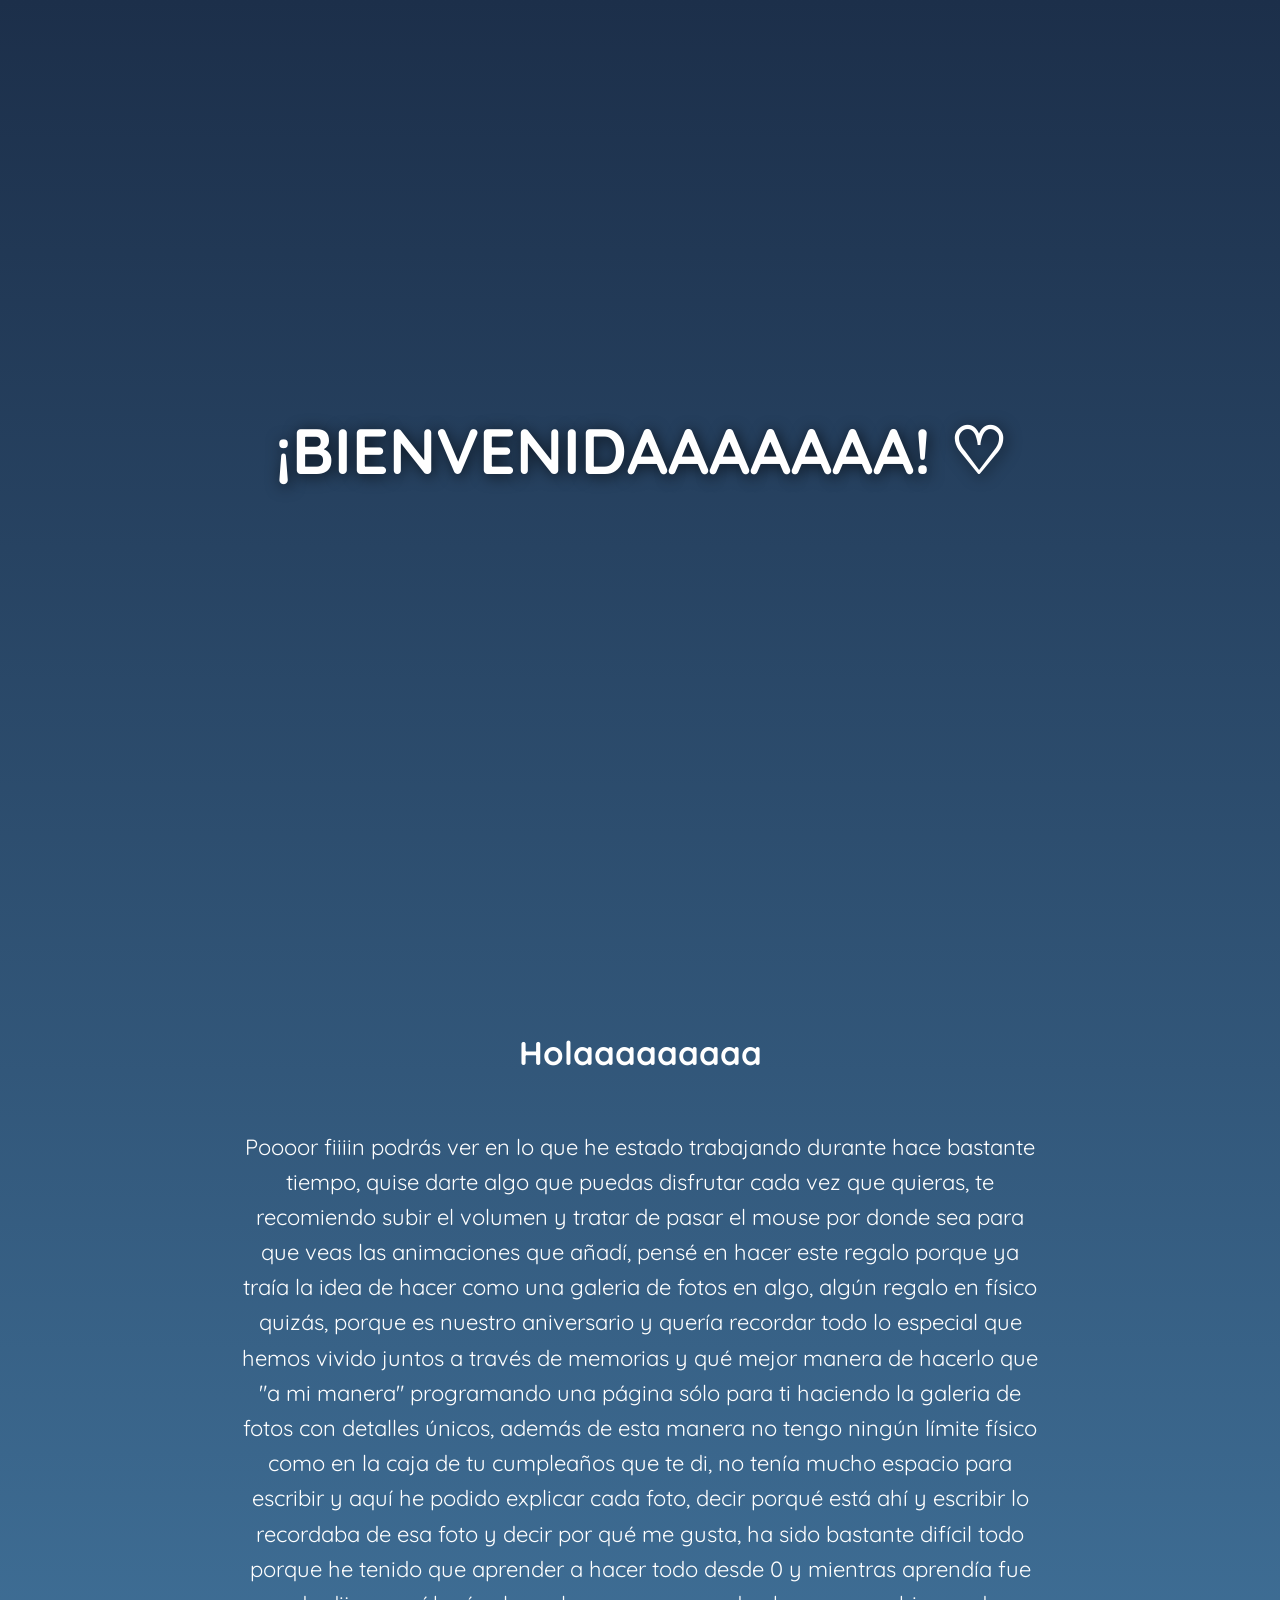
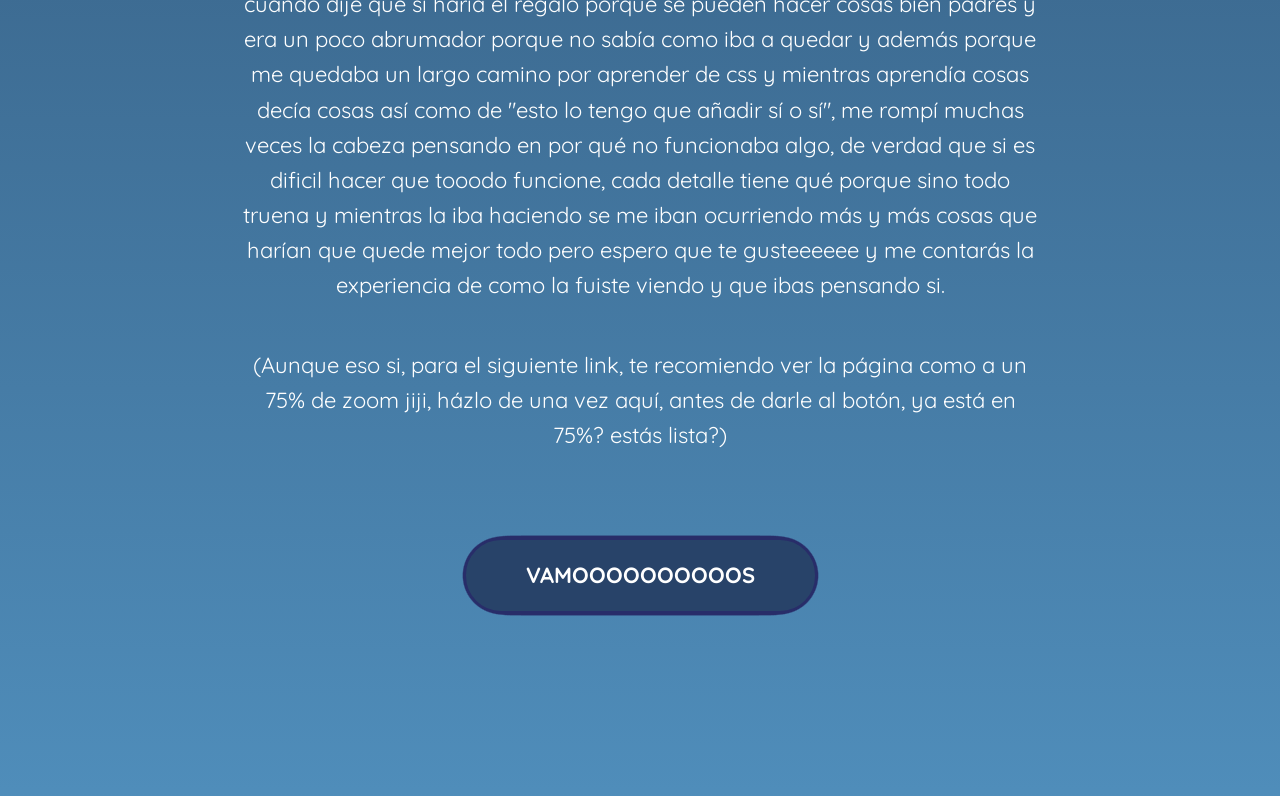
==== index.html @ 8e42fcab "Add files via upload" ====
<!DOCTYPE html>
<html lang="es">
<head>
    <meta charset="UTF-8">
    <meta name="viewport" content="width=device-width, initial-scale=1.0">
    <title>BIENVENIDA</title>
    <link rel="stylesheet" href="portada.css">
    <link href="https://fonts.googleapis.com/css2?family=Quicksand:wght@400;700&display=swap" rel="stylesheet">
</head>
<body>

    <header class="hero">
        <video autoplay loop muted playsinline class="video-fondo">
            <source src="Videonat/Videonat.mp4" type="video/mp4">
        </video>
        
        <div class="contenido-hero">
            <h1>¡BIENVENIDAAAAAAA! ♡</h1>
        </div>
    </header>

    <div class="explicacion">
        <h2>Holaaaaaaaaa</h2>
        <p>Poooor fiiiin podrás ver en lo que he estado trabajando durante hace bastante tiempo, quise darte algo que puedas disfrutar cada vez que quieras, te recomiendo subir el volumen y tratar de pasar el mouse por donde sea para que veas las animaciones que añadí, pensé en hacer este regalo porque ya traía la idea de hacer como una galeria de fotos en algo, algún regalo en físico quizás, porque es nuestro aniversario y quería recordar todo lo especial que hemos vivido juntos a través de memorias y qué mejor manera de hacerlo que "a mi manera" programando una página sólo para ti haciendo la galeria de fotos con detalles únicos, además de esta manera no tengo ningún límite físico como en la caja de tu cumpleaños que te di, no tenía mucho espacio para escribir y aquí he podido explicar cada foto, decir porqué está ahí y escribir lo recordaba de esa foto y decir por qué me gusta, ha sido bastante difícil todo porque he tenido que aprender a hacer todo desde 0 y mientras aprendía fue cuando dije que sí haría el regalo porque se pueden hacer cosas bien padres y era un poco abrumador porque no sabía como iba a quedar y además porque me quedaba un largo camino por aprender de css y mientras aprendía cosas decía cosas así como de "esto lo tengo que añadir sí o sí", me rompí muchas veces la cabeza pensando en por qué no funcionaba algo, de verdad que si es dificil hacer que tooodo funcione, cada detalle tiene qué porque sino todo truena y mientras la iba haciendo se me iban ocurriendo más y más cosas que harían que quede mejor todo pero espero que te gusteeeeee y me contarás la experiencia de como la fuiste viendo y que ibas pensando si.</p>
        <p>(Aunque eso si, para el siguiente link, te recomiendo ver la página como a un 75% de zoom jiji, házlo de una vez aquí, antes de darle al botón, ya está en 75%? estás lista?)</p>

        <div class="centrar">
            <div class="goo-wrapper">
                <div class="bubble"></div>
                <div class="boton">
                    <a href="principal.html">VAMOOOOOOOOOOS</a>
                </div>
            </div>
        </div>
    </div>

    <svg xmlns="http://www.w3.org/2000/svg" version="1.1" style="display:none;">
        <defs>
            <filter id="gooey">
                <feGaussianBlur in="SourceGraphic" stdDeviation="10" result="blur" />
                <feColorMatrix in="blur" mode="matrix" values="1 0 0 0 0  0 1 0 0 0  0 0 1 0 0  0 0 0 20 -10" result="gooey" />
                <feComposite in="SourceGraphic" in2="gooey" operator="atop" />
            </filter>
        </defs>
    </svg>

</body>
</html>
---- portada.css ----
html {
    scroll-behavior: smooth;
}

body {
    background: linear-gradient(to bottom, rgb(28, 47, 74), lch(55.97% 31.99 250.73));
    margin: 0;
    padding: 0;
    font-family: 'Quicksand', sans-serif;
    color: white;
    overflow-x: hidden;
}

/* --- ESTILO DEL VIDEO HERO --- */
header.hero {
    position: relative;
    height: 100vh; 
    display: flex;
    align-items: center;
    justify-content: center;
    overflow: hidden; 
    text-align: center;
}

.video-fondo {
    position: absolute;
    top: 0;
    left: 0;
    width: 100%;
    height: 100%;
    object-fit: cover;
    /* Ajustamos para que baje un poco el video y se vea su cara */
    object-position: 50% 15%; 
    z-index: 1;
    opacity: 0.5;
}

.contenido-hero {
    position: relative;
    z-index: 2; 
}

.contenido-hero h1 {
    font-size: 4rem;
    margin: 0;
    text-shadow: 2px 2px 15px rgba(0,0,0,0.7);
    animation: aparecer 1.5s ease-out;
}

/* --- SECCIÓN DE TEXTO --- */
.explicacion {
    padding: 100px 20px;
    max-width: 800px;
    margin: 0 auto;
    text-align: center;
    font-size: 22px;
    line-height: 1.6;
    display: flex;
    flex-direction: column;
    align-items: center;
}

/* --- CONTENEDOR DEL BOTÓN GOOEY --- */
.centrar {
    margin-top: 60px;
    margin-bottom: 80px;
}

.goo-wrapper {
    filter: url('#gooey'); /* Llama al filtro del HTML */
    position: relative;
    display: inline-block;
}

.boton {
    position: relative;
    z-index: 5;
    background-color: rgb(40, 67, 105);
    border: 5px solid rgb(40, 45, 105);
    border-radius: 40px;
    transition: all 0.4s ease;
}

.boton a {
    display: block;
    color: white;
    text-decoration: none;
    font-size: 22px;
    font-weight: bold;
    padding: 18px 60px;
}

/* La burbuja que se "derrite" con el botón */
.bubble {
    position: absolute;
    top: 50%;
    left: 50%;
    width: 120%;
    height: 120%;
    background-color: rgb(40, 37, 105);
    border-radius: 50%;
    transform: translate(-50%, -50%) scale(0);
    transition: transform 0.6s cubic-bezier(0.175, 0.885, 0.32, 1.275);
    z-index: -1;
}

/* --- EFECTO HOVER --- */
.goo-wrapper:hover .bubble {
    transform: translate(-50%, -50%) scale(1);
}

.goo-wrapper:hover .boton {
    background-color:  lch(55.97% 31.99 250.73);
    transform: scale(1.1);
    box-shadow: 0 0 30px  black;
}

@keyframes aparecer {
    from { opacity: 0; transform: translateY(30px); }
    to { opacity: 1; transform: translateY(0); }
}
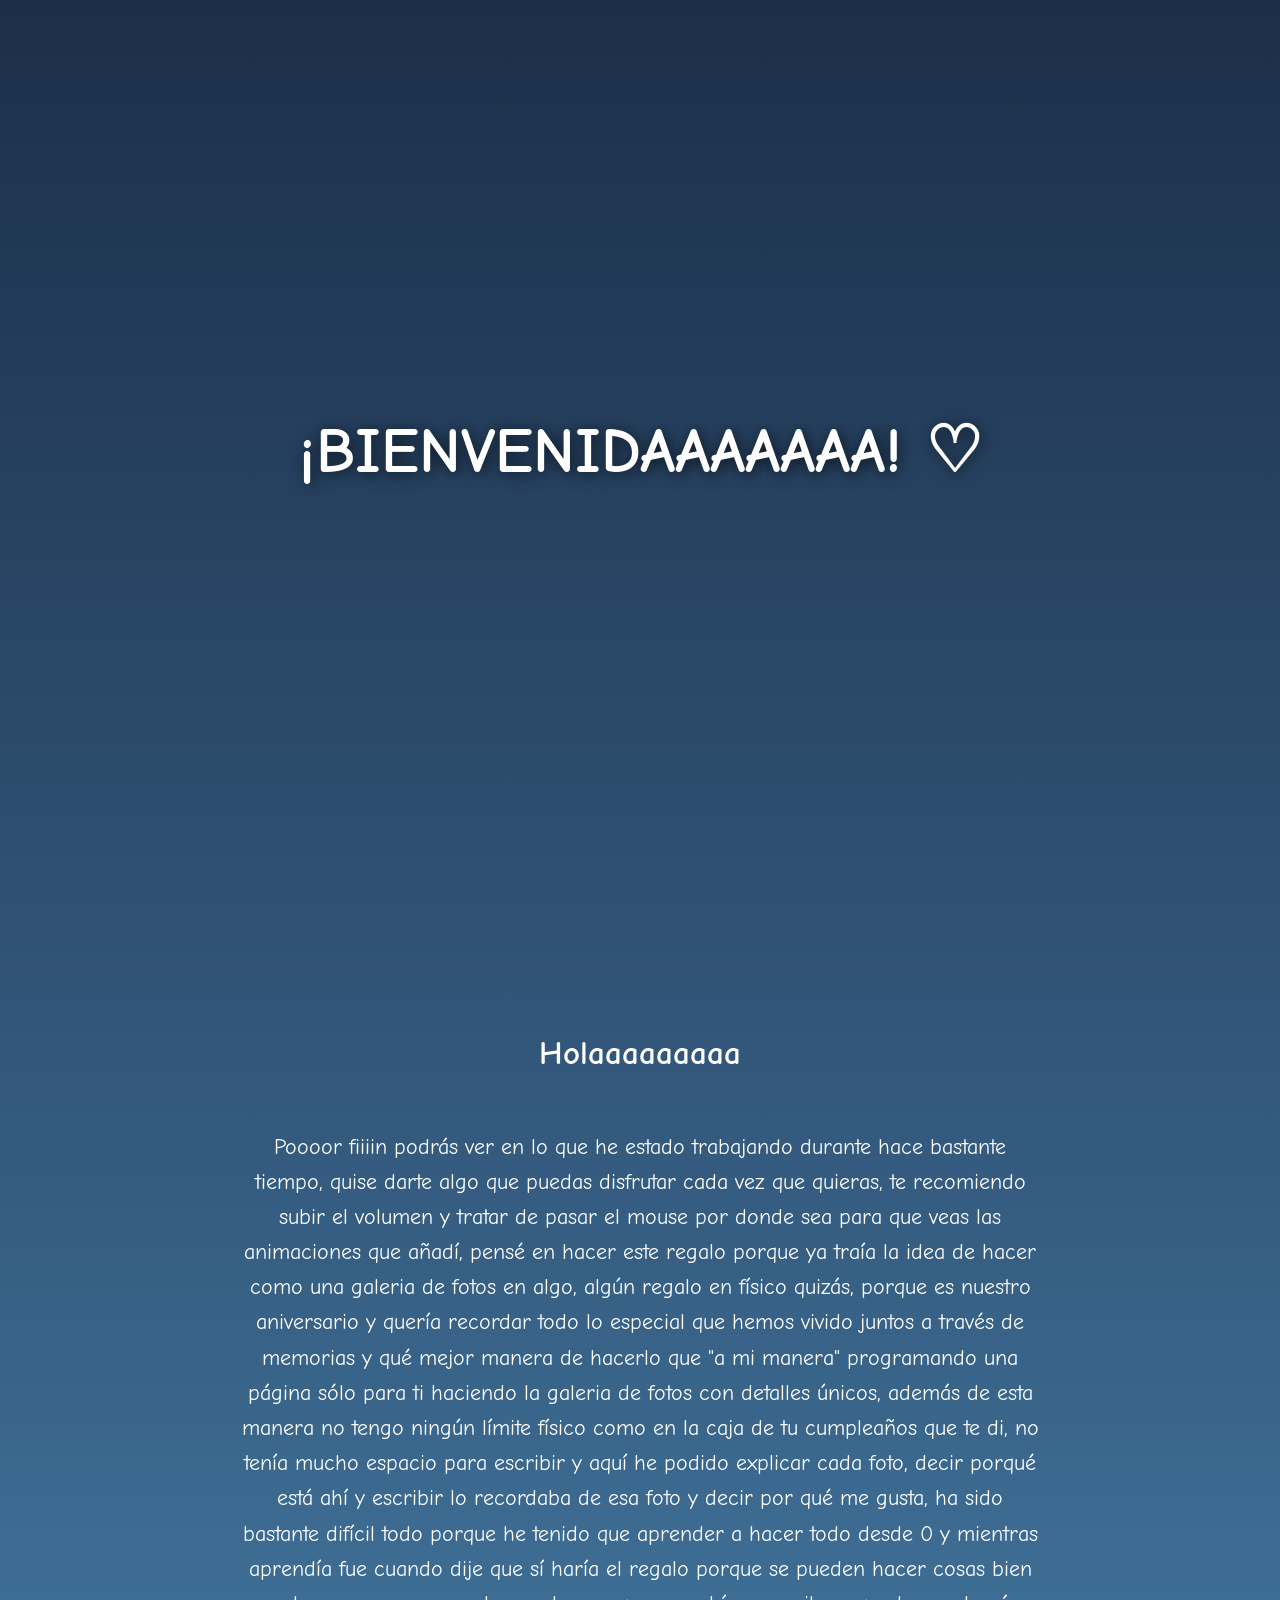
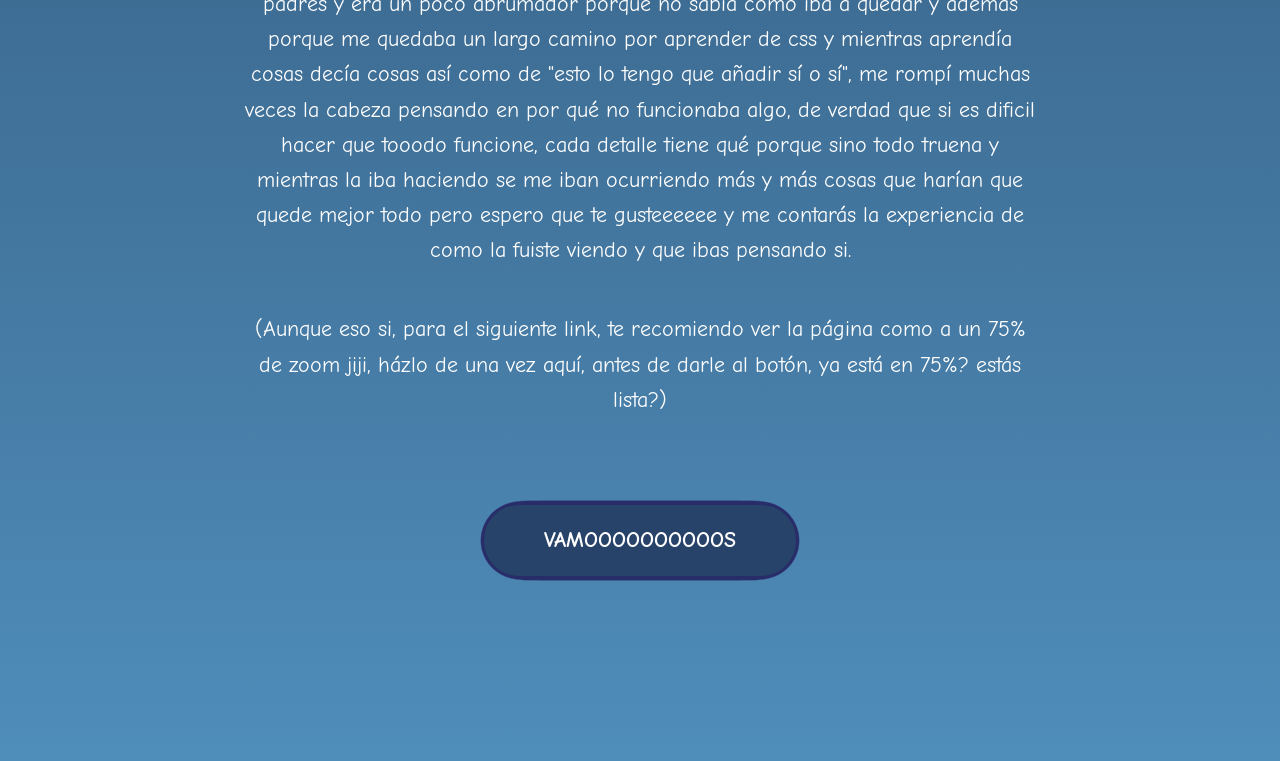
==== commit 1209aed6: "Add files via upload" ====
--- a/index.html
+++ b/index.html
@@ -5,7 +5,7 @@
     <meta name="viewport" content="width=device-width, initial-scale=1.0">
     <title>BIENVENIDA</title>
     <link rel="stylesheet" href="portada.css">
-    <link href="https://fonts.googleapis.com/css2?family=Quicksand:wght@400;700&display=swap" rel="stylesheet">
+    <link href="https://fonts.googleapis.com/css2?family=Quicksand:wght@400;700&family=Comic+Neue:wght@400;700&display=swap" rel="stylesheet">
 </head>
 <body>
 
--- a/portada.css
+++ b/portada.css
@@ -6,12 +6,12 @@
     background: linear-gradient(to bottom, rgb(28, 47, 74), lch(55.97% 31.99 250.73));
     margin: 0;
     padding: 0;
-    font-family: 'Quicksand', sans-serif;
+    font-family: 'Comic Neue', sans-serif;
     color: white;
     overflow-x: hidden;
 }
 
-/* --- ESTILO DEL VIDEO HERO --- */
+/* --- ESTILO DEL VIDEO --- */
 header.hero {
     position: relative;
     height: 100vh; 
@@ -29,7 +29,6 @@
     width: 100%;
     height: 100%;
     object-fit: cover;
-    /* Ajustamos para que baje un poco el video y se vea su cara */
     object-position: 50% 15%; 
     z-index: 1;
     opacity: 0.5;
@@ -47,7 +46,6 @@
     animation: aparecer 1.5s ease-out;
 }
 
-/* --- SECCIÓN DE TEXTO --- */
 .explicacion {
     padding: 100px 20px;
     max-width: 800px;
@@ -60,14 +58,13 @@
     align-items: center;
 }
 
-/* --- CONTENEDOR DEL BOTÓN GOOEY --- */
 .centrar {
     margin-top: 60px;
     margin-bottom: 80px;
 }
 
 .goo-wrapper {
-    filter: url('#gooey'); /* Llama al filtro del HTML */
+    filter: url('#gooey'); 
     position: relative;
     display: inline-block;
 }
@@ -90,29 +87,28 @@
     padding: 18px 60px;
 }
 
-/* La burbuja que se "derrite" con el botón */
 .bubble {
     position: absolute;
     top: 50%;
     left: 50%;
     width: 120%;
     height: 120%;
-    background-color: rgb(40, 37, 105);
+    background-color: lch(39.21 90.55 243.59);
     border-radius: 50%;
     transform: translate(-50%, -50%) scale(0);
     transition: transform 0.6s cubic-bezier(0.175, 0.885, 0.32, 1.275);
     z-index: -1;
 }
 
-/* --- EFECTO HOVER --- */
 .goo-wrapper:hover .bubble {
     transform: translate(-50%, -50%) scale(1);
 }
 
 .goo-wrapper:hover .boton {
-    background-color:  lch(55.97% 31.99 250.73);
+    border-color:  lch(39.21 90.55 243.59);
+    background-color:  lch(39.21 90.55 243.59);
     transform: scale(1.1);
-    box-shadow: 0 0 30px  black;
+    box-shadow: 0 0 30px lch(39.21 90.55 243.59);
 }
 
 @keyframes aparecer {
